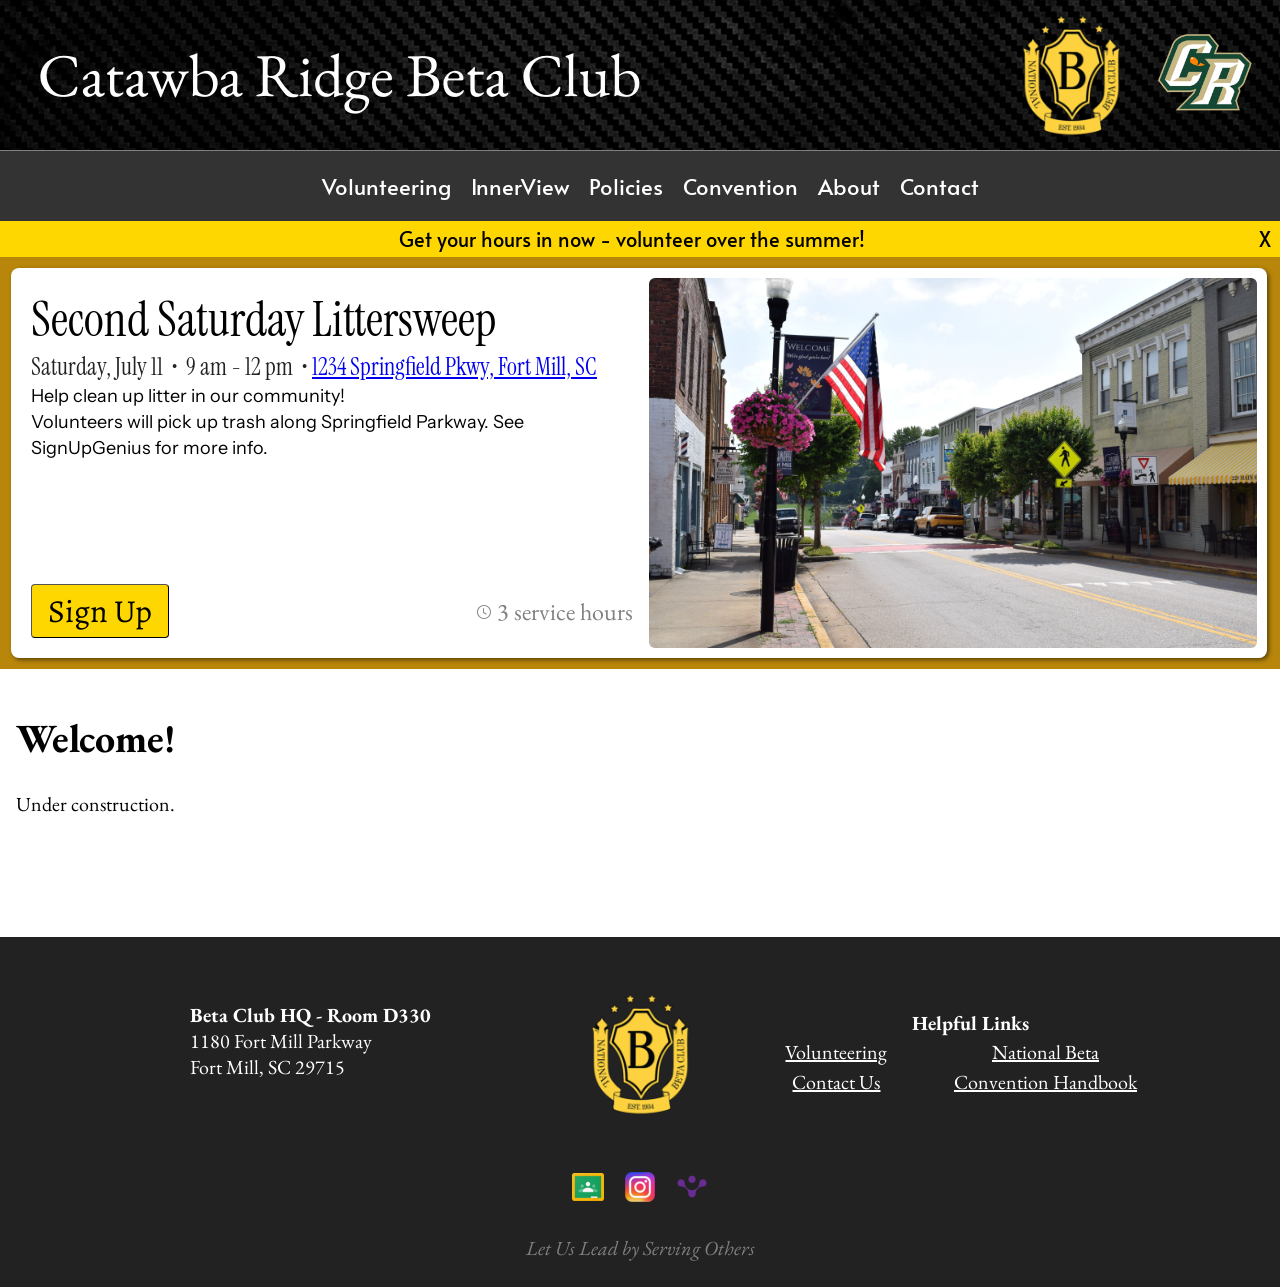
==== index.html @ 626cb4fb "add service opportunities list" ====
<!DOCTYPE html>
<html lang="en">
<head>
    <meta charset="UTF-8">
    <meta name="viewport" content="width=device-width, initial-scale=1.0">
    <meta name="description" content="Catawba Ridge High School Beta website">
    <meta name="author" content="Catawba Ridge HS Beta">
    <meta name="keywords" content="Beta, Volunteer, High School">
    <link rel="stylesheet" href="styles/mainstyle.css">
    <link rel="icon" type="image/png" href="/favicon-96x96.png" sizes="96x96" />
    <link rel="icon" type="image/svg+xml" href="/favicon.svg" />
    <link rel="shortcut icon" href="/favicon.ico" />
    <link rel="apple-touch-icon" sizes="180x180" href="/apple-touch-icon.png" />
    <meta name="apple-mobile-web-app-title" content="CR Beta" />
    <link rel="manifest" href="/site.webmanifest" />
    <title>CRHS Beta</title>
</head>
<body>        
    <div id="loading-bar-outer">
        <div id="loading-bar-inner"></div>
    </div>
    <!-- Header content -->
    <div id="header">
        <!-- Logos -->
        <div id="topheader">
                <img src="resources/images/sitebanner_logo.png" id="sitebanner">
                <!-- when a club logo / shield is designed, replace the sitelogo.png image file with it -->
                <a href="#" title="Home"><img src="resources/images/sitelogo.png" id="sitelogo"></a>
                <a href="#" id="title_home"><div id="home-clickable"></div></a>
            
            <a href="https://crhs.fortmillschools.org" target="_blank" id="crlogoouter" title="CRHS official site"><img src="resources/images/crlogo.png" id="crlogo"></a>
        </div>
        <!-- Navigation bar -->
        <nav class="navbar centered-items" id="topNav">
            <div id="hamburger"><a href="javascript:void(0);" onclick="showNavbarList()" id="hamburgerButton">&equiv;</a></div>
            <ul class="nav-list" id="topNavList">
                <li><a href="#volunteering">Volunteering</a></li>
                <li><a href="#innerview">InnerView</a></li>
                <li><a href="#policies">Policies</a></li>
                <li><a href="#convention">Convention</a></li>
                <li><a href="#about">About</a></li>
                <li><a href="#contact">Contact</a></li>
            </ul>
        </nav>
        <div id="announcement-banner">
            Get your hours in now - volunteer over the summer! <a href="javascript:void(0)" onclick="hideBanner()">X</a>
        </div>


    </div>

    <div id="photo-viewer-wrapper">
        <button onclick="photoViewerToggle()" class="photo-viewer-close">X</button>
        <div id="photo-viewer"></div>
    </div>

    <!-- main content -->
    <div id="content_wrapper"></div>
    <!-- end main content -->
    <!-- error explainer -->
    <div id="pageError">
        <h1>Sorry!</h1>
        <p id="pageErrorExplanation">
        </p>
    </div>
    <!-- end error explainer -->
    
    <!-- Footer -->
    <div id="footer">
        <div id="footer-content">
            <div id="footer-left" class="centered-items">
                <div>
                    <b>Beta Club HQ - Room D330</b><br>
                    <span>1180 Fort Mill Parkway</span><br>
                    <span>Fort Mill, SC 29715</span><br><br>
                </div>
            </div>
            <div id="footer-center">
                <img src="resources/images/sitelogo.png" height="150" width="123">
            </div>
            <div id="footer-right">
                <b>Helpful Links</b>
                <table>
                    <tr>
                        <td><a href="#volunteering">Volunteering</a></td>
                        <td><a href="https://betaclub.org" target="_blank">National Beta</a></td>
                    </tr>
                    <tr>
                        <td><a href="#contact">Contact Us</a></td>
                        <td><a href="https://support.betaclub.org/support/solutions/153000297080" target="_blank">Convention Handbook</a></td>
                    </tr>
                </table>
            </div>
            <div id="footer-bottom">
                <div class="centered-items">
                    <a href="https://classroom.google.com/" target="_blank"><img src="resources/images/classroom.png" height="32" width="32"></a>
                    <a href="https://instagram.com/crhs_beta/" target="_blank"><img src="resources/images/instagram.png" height="32" width="32"></a>
                    <a href="https://my.innerview.org/" target="_blank"><img src="resources/images/innerview.png" height="32" width="32"></a>
                </div>
                <br>
            <div id="footer-ending" title="v0002"><i>Let Us Lead by Serving Others</i></div><br>
            </div>
        </div>
    </div>

    <script src="scripts/spa.js"></script>
</body>
</html>
---- styles/mainstyle.css ----
@import url('https://fonts.googleapis.com/css2?family=Alata&family=Alegreya:ital,wght@0,400..900;1,400..900&family=EB+Garamond:ital,wght@0,400..800;1,400..800&family=Instrument+Sans:ital,wght@0,400..700;1,400..700&family=Instrument+Serif:ital@0;1&display=swap');

body, html {
    font-family: "EB Garamond", sans-serif;
    font-size: 20px;
    background-color: white;
    color: black;
    margin: 0;
    padding: 0;
    height: 100%;
    width: 100%;
    scroll-behavior: smooth;
}


#content_wrapper {
    height: calc(100% - 220px);
    width: 100%;
    margin: 0;
    padding: 0;
}

.content {
    margin: 8px;
    padding: 8px;
}

.centered-items {
    display: flex;
    justify-content: center;
    align-items: center;
}

#header {
    display: block;
    position: sticky;
    top: 0px;
    user-select: none;
    z-index: 99;
}

#topheader {
    display: flex;
    height: 150px;
    border-bottom: 1px solid gray;
    justify-content: left;
    align-items: center;
    background-image: url("../resources/images/sitebanner_repeat.png");
    background-size: auto 150px;
    background-repeat: repeat-x;
    overflow-x: hidden;
}

#sitebanner {
    display: flex;
    height: 150px;
    width: 1920px;
    margin-left: 10px;
    transition: 0.4s;
    z-index: 0;
}

#home-clickable {
    display: block;
    position: fixed;
    z-index: 1;
    height: 90px;
    width: 625px;
    top: 35px;
    left: 25px;
}

#sitelogo {
    position: absolute;
    left: calc(100% - 270px);
    top: 0px;
    height: 150px;
    width: 123px;
    transition: 0.4s;
}

#crlogoouter {
    position: absolute;
    right: 10px;
    transition: 0.4s;
}

#crlogoouter img {
    height: 125px;
    width: 125px;
    transition: 0.4s;
}

#photo-viewer-wrapper {
    position: fixed;
    top: 0;
    left: 0;
    display: none;
    height: 100%;
    width: 100%;
    background-color: rgba(0,0,0,0.75);
    z-index: 101;
    transition: 0.15s;
}

#photo-viewer {
    height: 75%;
    width: 75%;
    background-size: contain;
    background-repeat: no-repeat;
    background-position: center;
    display: block;
    position: fixed;
    left: 12.5%;
    top: 12.5%;
}

.photo-viewer-close {
    display: block;
    position: fixed;
    right: 20px;
    top: 20px;
    font-size: 32px;
    color: white;
    background: none;
    border: none;
    cursor: pointer;
    font-family: "Instrument Sans", sans-serif;
    border-radius: 4px;
    transition: 0.2s ease-in-out;
}

.photo-viewer-close:hover {
    color: black;
    background-color: white;
}

.navbar {
    background: #333;
    background-blend-mode: darken;
    background-size: cover;
    color: white;
    padding: 10px 0px;
    font-family: "Alata", sans-serif;
    font-width: 0.75px;
    height: 50px;
    bottom: 0px;
}

.nav-list {
    display: flex;
    list-style: none;
    transition: 0.2s ease-in-out;
}

.nav-list li {
    margin-right: 20px;
    margin-left: 0px;
}

.nav-list li a {
    text-decoration: none;
    color: white;
    font-size: 22px;
    transition: color 0.15s ease-in-out;
}

.nav-list li a:hover, .nav-list li a.curr, #hamburger a:hover {
    color: #ffd700;
}

a.curr {
    pointer-events: none;
}

#hamburger {
    display: none;
    font-size: 36px;
    transition: color 0.15s ease-in-out;
    margin-right: auto;
    margin-left: 15px;
    cursor: pointer;
}

#hamburger a {
    text-decoration: none;
    color: white;
}

#loading-bar-outer {
    display: block;
    height: 3px;
    width: 100%;
    overflow-x: hidden;
    z-index: 100;
    position: absolute;
    top: 0px;
    left: 0px;
}

#loading-bar-inner {
    display: none;
    position: relative;
    height: 3px;
    width: 0;
    background-color: gold;
    animation: loading 3s infinite;
    opacity: 1;
    transition: 0.2s;
}

@keyframes loading {
    0% {
        width: 0;
        left: 0;
    }
    50% {
        width: 50%;
    }
    100% {
        left: 100%;
    }
}

#announcement-banner {
    display: block;
    width: calc(100% - 8px);
    background-color: gold;
    padding: 4px;
    font-family: "Alata", sans-serif;
    text-align: center;
    font-weight: 300;
}

#announcement-banner a {
    text-decoration: none;
    color: black;
    float: right;
    margin-right: 5px;
}

#innerviewframe {
    height: 100%;
    width: 100%;
    border: none;
}

#pageError {
    display: flex;
    margin: auto;
}

#footer {
    background-color: #222;
    display: block;
    color: white;
    height: 350px;
}

#footer-content {
    display: grid;
    grid-template-columns: 40fr 20fr 40fr;
    grid-template-rows: 85fr 15fr;
    grid-template-areas:
        "left-footer center-footer right-footer"
        "bottom-footer bottom-footer bottom-footer";
    height: 100%;
    width: 100%;
    max-width: 1100px;
    margin: auto;
}

#footer-left, #footer-center, #footer-right {
    display: flex;
    padding: 10px;
}

#footer-bottom {
    grid-area: bottom-footer;
}

#footer-bottom .centered-items a {
    margin: 0px 10px 0px 10px;
}

#footer-ending {
    text-align: center;
    text-decoration: italic;
    color: gray;
}

#footer-left {
    padding: 6px 20px 6px 20px;
    grid-area: left-footer;
}

#footer-center {
    grid-area: center-footer;
}

#footer-center img {
    display: flex;
    margin: auto;
}

#footer-right {
    display: flex;
    justify-content: center;
    align-items: center;
    flex-direction: column;
    grid-area: right-footer;
}

#footer-right table {
    width: 100%;
    text-align: center;
    max-width: 450px;
}

#footer-right a {
    color: white;
}

.gray {
    color: gray;
}

.fade {
    opacity: 0;
}

@media only screen and (max-width: 960px) {
    #topheader {
        height: 75px;
        overflow: hidden;
    }
    #sitelogo {
        left: calc(50% - 61.5px);
    }
    #crlogoouter {
        right: calc(50% - 62.5px);
    }
    #crlogoouter img {
        height: 62.5px;
        width: 62.5px;
    }
    #sitelogo {
        height: 75px;
        width: 61.5px;
    }
    #sitebanner {
        opacity: 0;
    }
    .navbar {
        height: auto;
        flex-direction: column;
    }
    .nav-list {
        flex-direction: column;
        position: fixed;
        left: -100%;
        width: 100%;
        top: 125px;
        padding: 0px;
        background-color: #333;
        overflow-y: auto;
        max-height: calc(100% - 200px);
    }
    .nav-list.shown {
        left: 0%;
    }
    .nav-list li {
        margin: 20px 30px 30px 30px;
    }
    #hamburger {
        display: flex;
        margin-left: 25px;
    }
    #footer {
        height: auto;
    }
    #footer-content {
        display: grid;
        grid-template-columns: auto;
        grid-template-rows: auto auto;
        grid-template-areas:
            "center-footer"
            "left-footer"
            "right-footer"
            "bottom-footer";
    }
    #content-wrapper {
        height: calc(100% - 125px);
    }
}
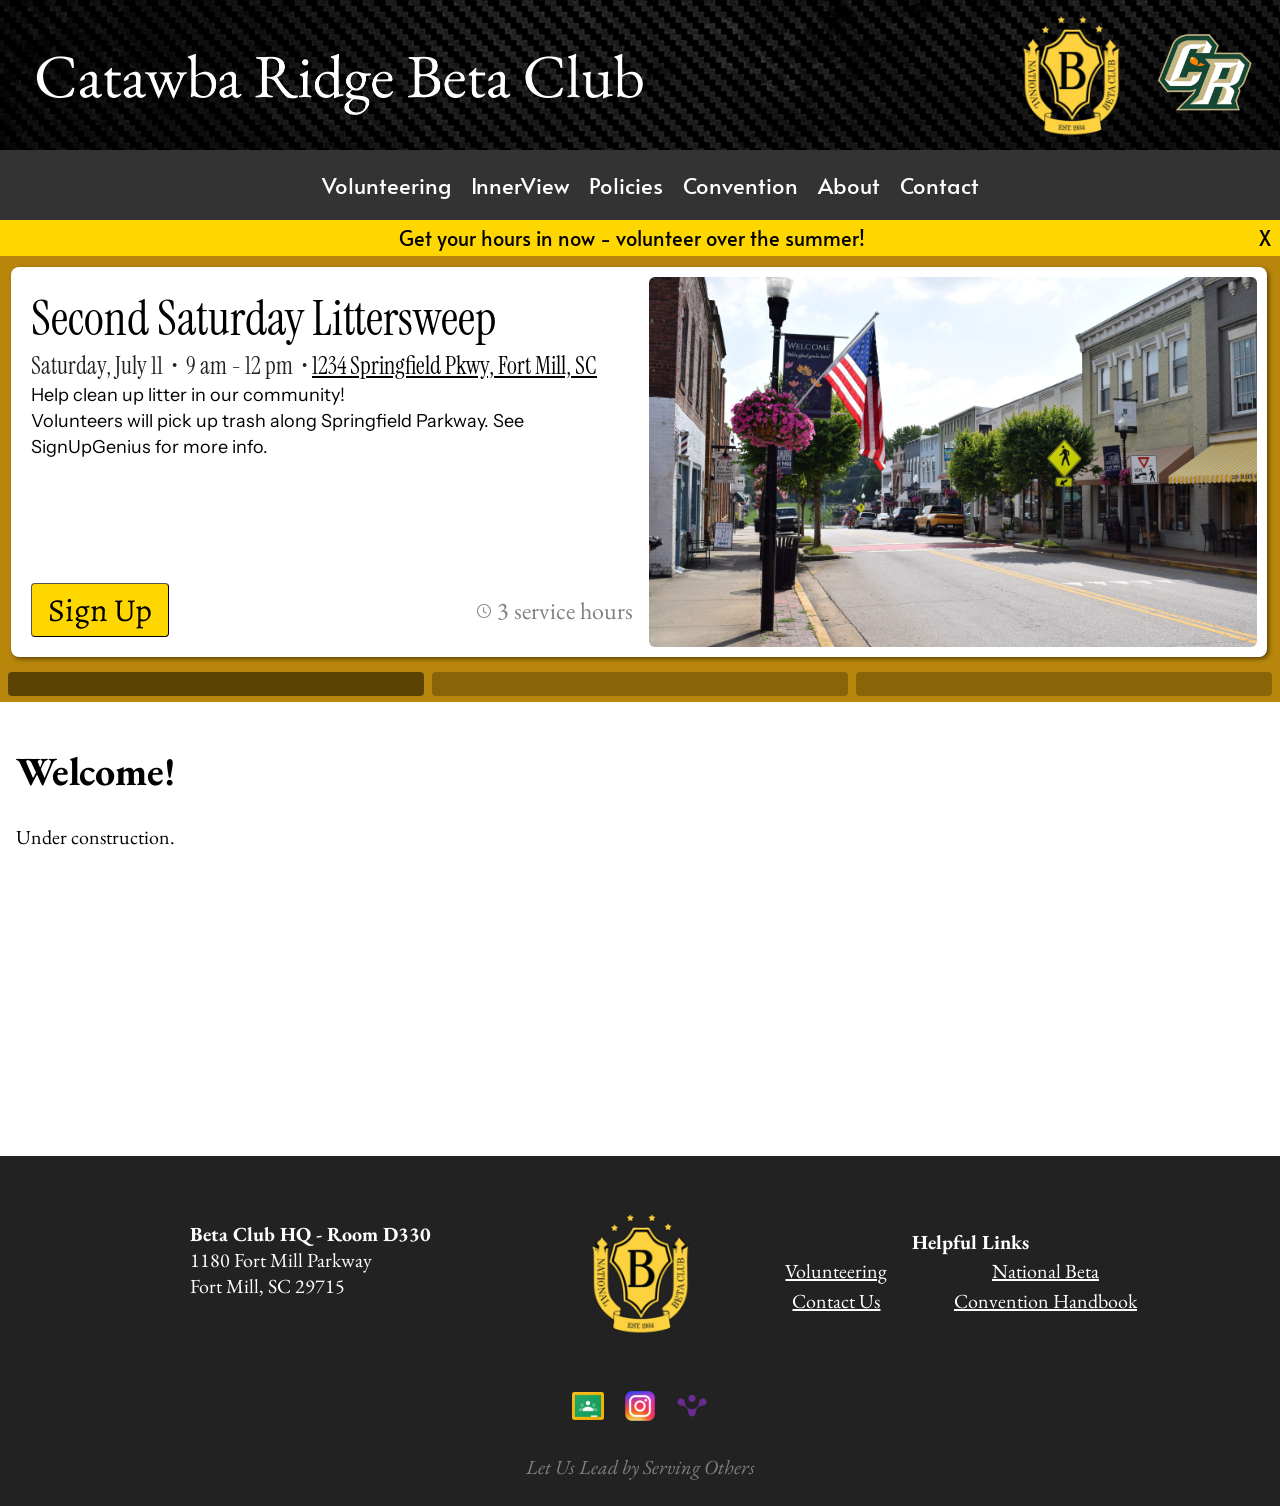
==== commit 0e96491f: "restyle header and formatting" ====
--- a/index.html
+++ b/index.html
@@ -23,7 +23,7 @@
     <div id="header">
         <!-- Logos -->
         <div id="topheader">
-                <img src="resources/images/sitebanner_logo.png" id="sitebanner">
+                <img src="resources/images/sitebanner_text.png" id="sitebanner">
                 <!-- when a club logo / shield is designed, replace the sitelogo.png image file with it -->
                 <a href="#" title="Home"><img src="resources/images/sitelogo.png" id="sitelogo"></a>
                 <a href="#" id="title_home"><div id="home-clickable"></div></a>
--- a/styles/mainstyle.css
+++ b/styles/mainstyle.css
@@ -14,7 +14,8 @@
 
 
 #content_wrapper {
-    height: calc(100% - 220px);
+    height: auto;
+    min-height: 100%;
     width: 100%;
     margin: 0;
     padding: 0;
@@ -33,29 +34,30 @@
 
 #header {
     display: block;
-    position: sticky;
-    top: 0px;
     user-select: none;
     z-index: 99;
+    width: 100%;
 }
 
 #topheader {
     display: flex;
     height: 150px;
-    border-bottom: 1px solid gray;
     justify-content: left;
     align-items: center;
     background-image: url("../resources/images/sitebanner_repeat.png");
     background-size: auto 150px;
     background-repeat: repeat-x;
     overflow-x: hidden;
+    transition: height 0.4s;
 }
 
 #sitebanner {
-    display: flex;
+    display: block;
+    position: absolute;
+    top: 0px;
+    left: 8px;
     height: 150px;
-    width: 1920px;
-    margin-left: 10px;
+    width: 662.5px;
     transition: 0.4s;
     z-index: 0;
 }
@@ -76,19 +78,20 @@
     top: 0px;
     height: 150px;
     width: 123px;
-    transition: 0.4s;
+    transition: height 0.4s, width 0.4s, left 0.4s;
 }
 
 #crlogoouter {
     position: absolute;
     right: 10px;
-    transition: 0.4s;
+    top: 10px;
+    transition: right 0.4s;
 }
 
 #crlogoouter img {
     height: 125px;
     width: 125px;
-    transition: 0.4s;
+    transition: height 0.4s, width 0.4s;
 }
 
 #photo-viewer-wrapper {
@@ -100,7 +103,7 @@
     width: 100%;
     background-color: rgba(0,0,0,0.75);
     z-index: 101;
-    transition: 0.15s;
+    transition: opacity 0.15s;
 }
 
 #photo-viewer {
@@ -127,7 +130,7 @@
     cursor: pointer;
     font-family: "Instrument Sans", sans-serif;
     border-radius: 4px;
-    transition: 0.2s ease-in-out;
+    transition: color 0.2s background-color 0.2s;
 }
 
 .photo-viewer-close:hover {
@@ -140,11 +143,13 @@
     background-blend-mode: darken;
     background-size: cover;
     color: white;
-    padding: 10px 0px;
+    padding: 10px 0px 10px 0px;
     font-family: "Alata", sans-serif;
-    font-width: 0.75px;
     height: 50px;
     bottom: 0px;
+    display: flex;
+    width: 100%;
+    height: 50px;
 }
 
 .nav-list {
@@ -205,8 +210,6 @@
     width: 0;
     background-color: gold;
     animation: loading 3s infinite;
-    opacity: 1;
-    transition: 0.2s;
 }
 
 @keyframes loading {
@@ -330,14 +333,8 @@
 }
 
 @media only screen and (max-width: 960px) {
-    #topheader {
-        height: 75px;
-        overflow: hidden;
-    }
-    #sitelogo {
-        left: calc(50% - 61.5px);
-    }
     #crlogoouter {
+        top: 75px;
         right: calc(50% - 62.5px);
     }
     #crlogoouter img {
@@ -347,9 +344,15 @@
     #sitelogo {
         height: 75px;
         width: 61.5px;
+        top: 67px;
+        left: calc(50% - 61.5px);
     }
     #sitebanner {
-        opacity: 0;
+        top: 5px;
+        height: 75px;
+        width: 331.25px;
+        left: calc(50% - 165.625px);
+        margin-left: 0;
     }
     .navbar {
         height: auto;
@@ -357,10 +360,10 @@
     }
     .nav-list {
         flex-direction: column;
-        position: fixed;
+        position: absolute;
         left: -100%;
         width: 100%;
-        top: 125px;
+        top: 199px;
         padding: 0px;
         background-color: #333;
         overflow-y: auto;
@@ -389,7 +392,4 @@
             "right-footer"
             "bottom-footer";
     }
-    #content-wrapper {
-        height: calc(100% - 125px);
-    }
 }
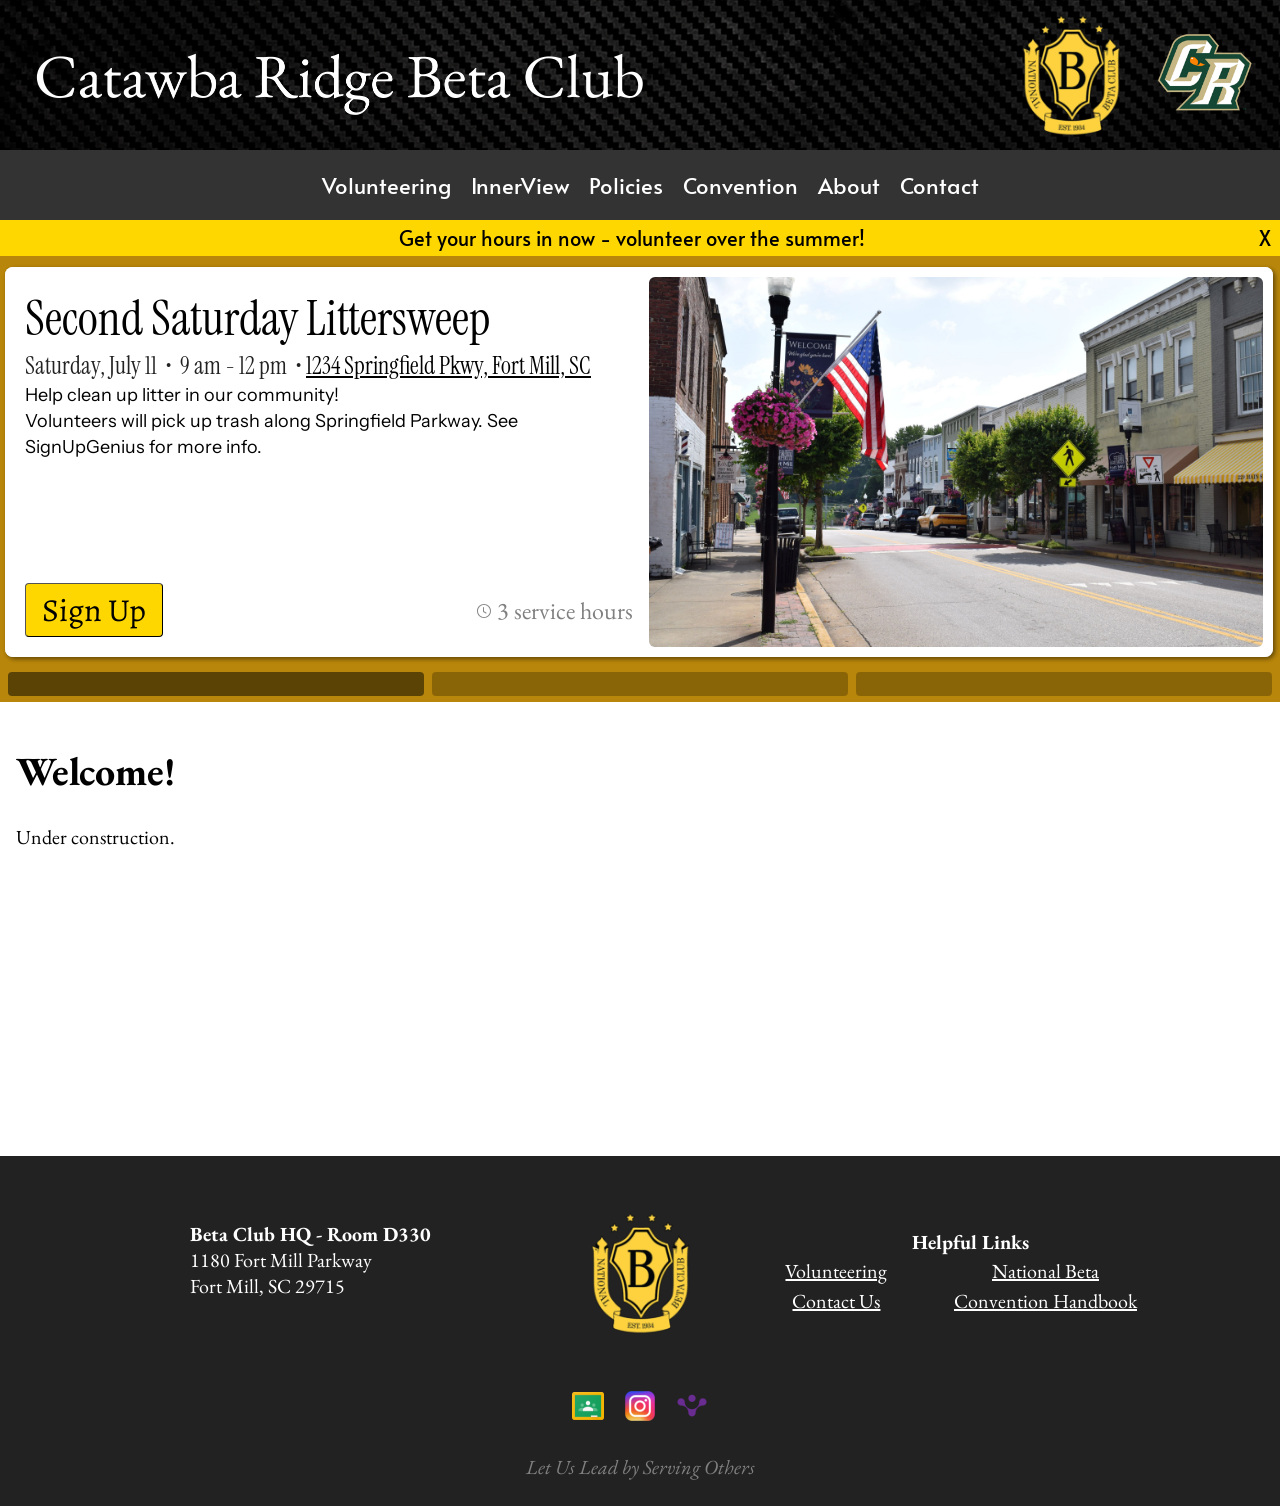
==== commit dcad7718: "cleanup folders, move icons and dev files" ====
--- a/index.html
+++ b/index.html
@@ -7,10 +7,10 @@
     <meta name="author" content="Catawba Ridge HS Beta">
     <meta name="keywords" content="Beta, Volunteer, High School">
     <link rel="stylesheet" href="styles/mainstyle.css">
-    <link rel="icon" type="image/png" href="/favicon-96x96.png" sizes="96x96" />
-    <link rel="icon" type="image/svg+xml" href="/favicon.svg" />
-    <link rel="shortcut icon" href="/favicon.ico" />
-    <link rel="apple-touch-icon" sizes="180x180" href="/apple-touch-icon.png" />
+    <link rel="icon" type="image/png" href="resources/favicons/favicon-96x96.png" sizes="96x96" />
+    <link rel="icon" type="image/svg+xml" href="resources/favicons/favicon.svg" />
+    <link rel="shortcut icon" href="resources/favicons/favicon.ico" />
+    <link rel="apple-touch-icon" sizes="180x180" href="resources/favicons/apple-touch-icon.png" />
     <meta name="apple-mobile-web-app-title" content="CR Beta" />
     <link rel="manifest" href="/site.webmanifest" />
     <title>CRHS Beta</title>
--- a/styles/mainstyle.css
+++ b/styles/mainstyle.css
@@ -156,6 +156,7 @@
     display: flex;
     list-style: none;
     transition: 0.2s ease-in-out;
+    z-index: 100;
 }
 
 .nav-list li {
@@ -330,7 +331,13 @@
 
 .fade {
     opacity: 0;
-}
+    pointer-events: none;
+}
+
+.fadeIn {
+    opacity: 1;
+}
+
 
 @media only screen and (max-width: 960px) {
     #crlogoouter {
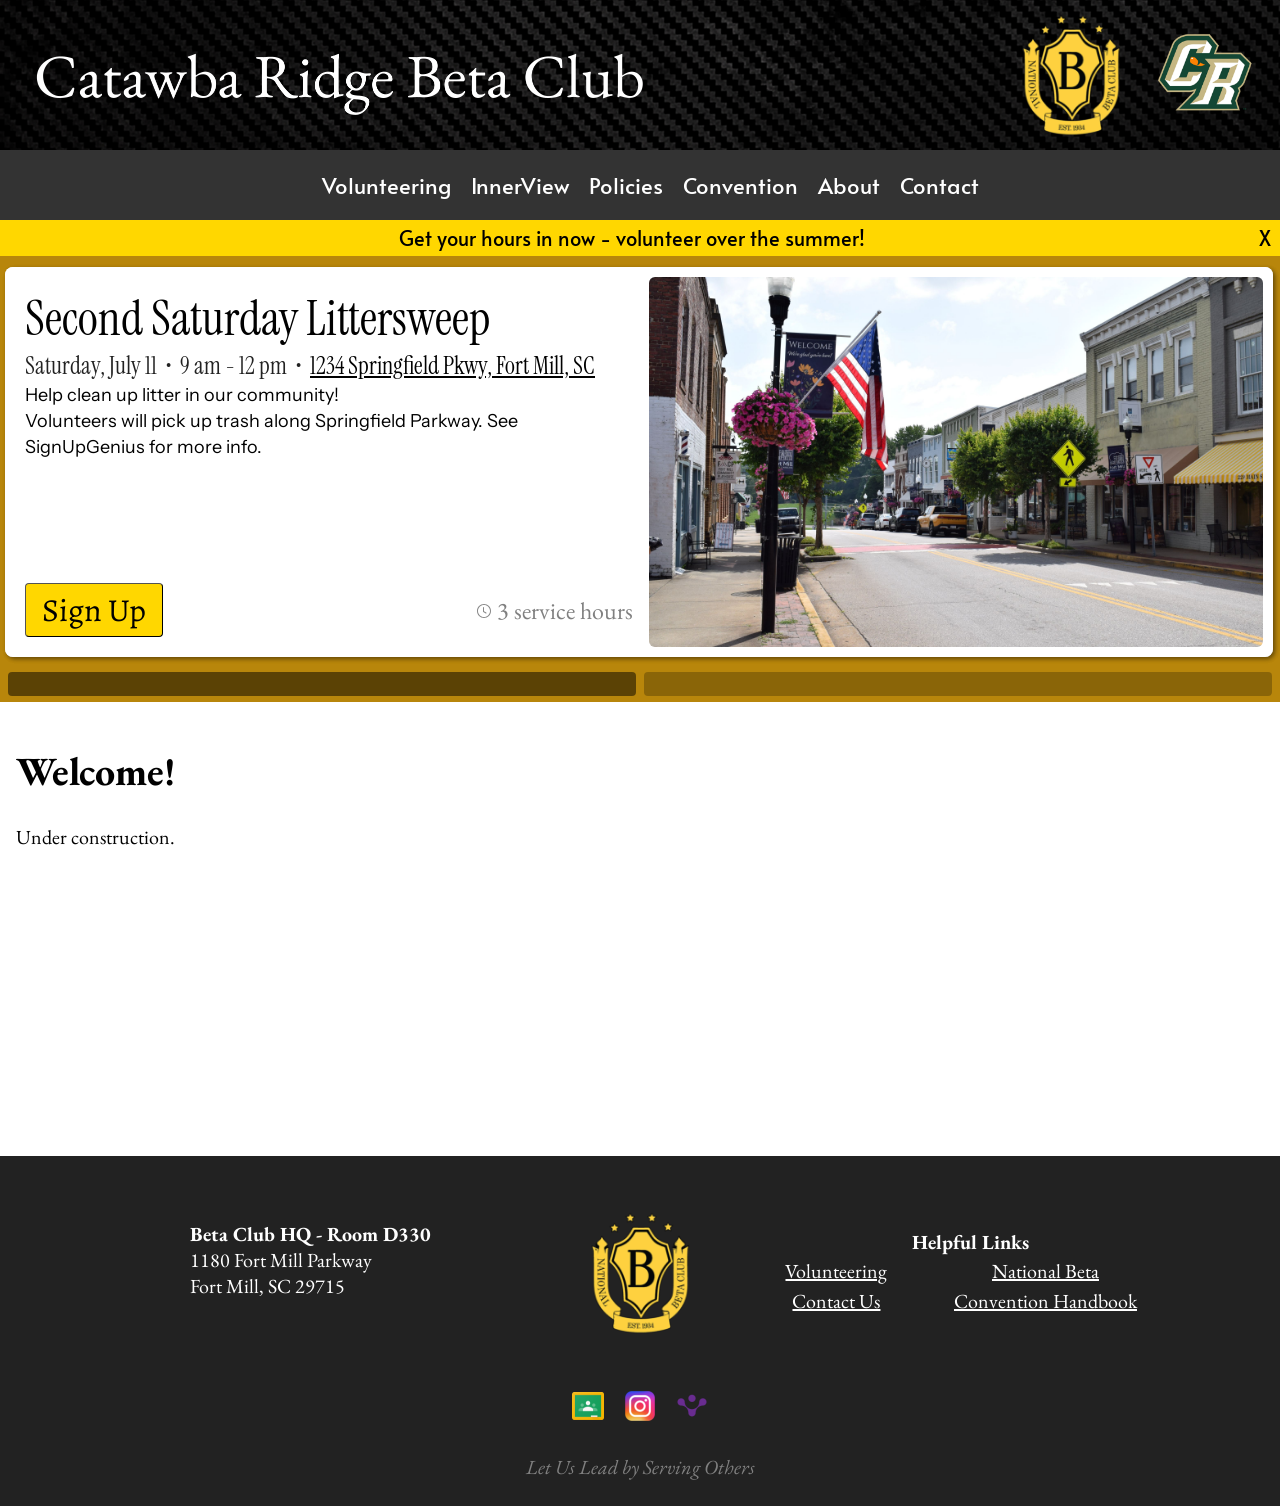
==== commit 93cff8b7: "dynamically load opportunities from json" ====
--- a/index.html
+++ b/index.html
@@ -30,7 +30,7 @@
             
             <a href="https://crhs.fortmillschools.org" target="_blank" id="crlogoouter" title="CRHS official site"><img src="resources/images/crlogo.png" id="crlogo"></a>
         </div>
-        <!-- Navigation bar -->
+        <!-- Navigation bar --> <!-- future todo: sticky position on scroll -->
         <nav class="navbar centered-items" id="topNav">
             <div id="hamburger"><a href="javascript:void(0);" onclick="showNavbarList()" id="hamburgerButton">&equiv;</a></div>
             <ul class="nav-list" id="topNavList">
@@ -43,7 +43,7 @@
             </ul>
         </nav>
         <div id="announcement-banner">
-            Get your hours in now - volunteer over the summer! <a href="javascript:void(0)" onclick="hideBanner()">X</a>
+            <span id="announcement"></span> <a href="javascript:void(0)" onclick="hideBanner()">X</a>
         </div>
 
 
@@ -98,7 +98,7 @@
                     <a href="https://my.innerview.org/" target="_blank"><img src="resources/images/innerview.png" height="32" width="32"></a>
                 </div>
                 <br>
-            <div id="footer-ending" title="v0002"><i>Let Us Lead by Serving Others</i></div><br>
+            <div id="footer-ending" title="site data not loaded"><i>Let Us Lead by Serving Others</i></div><br>
             </div>
         </div>
     </div>
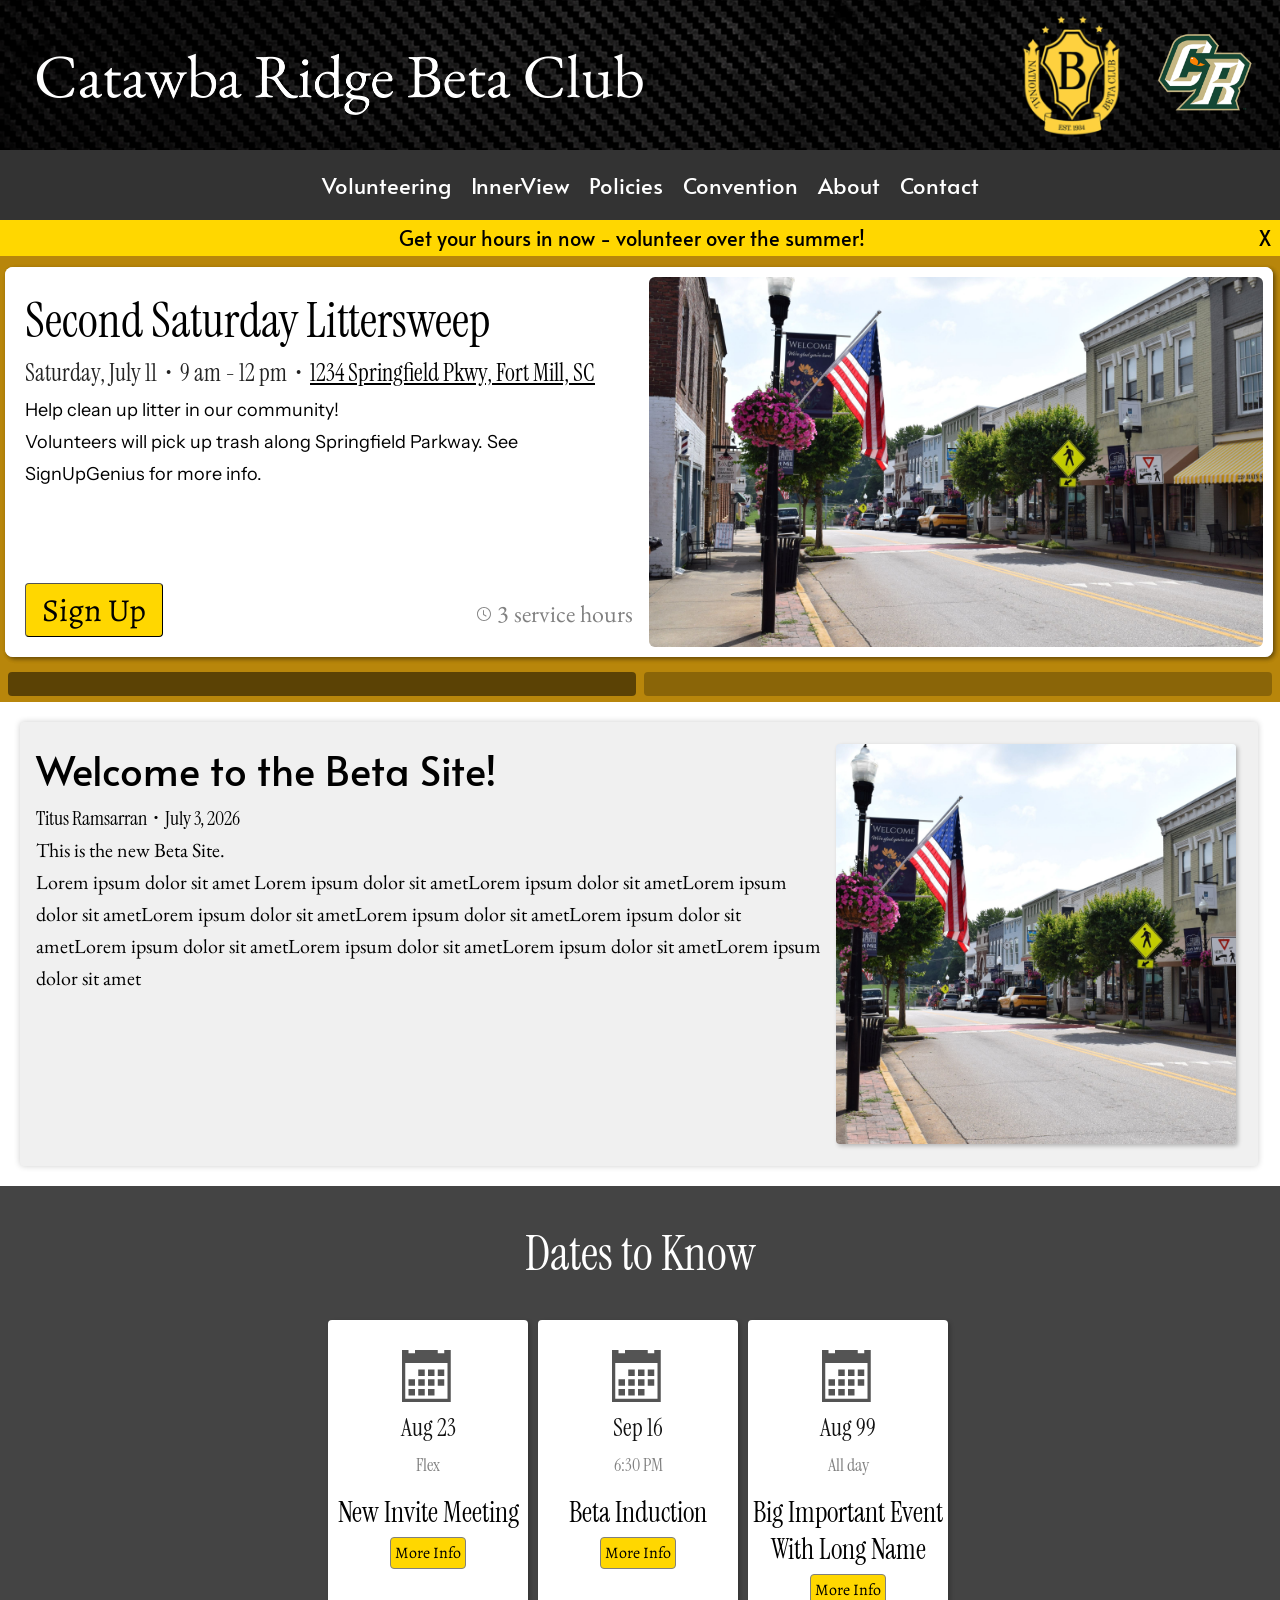
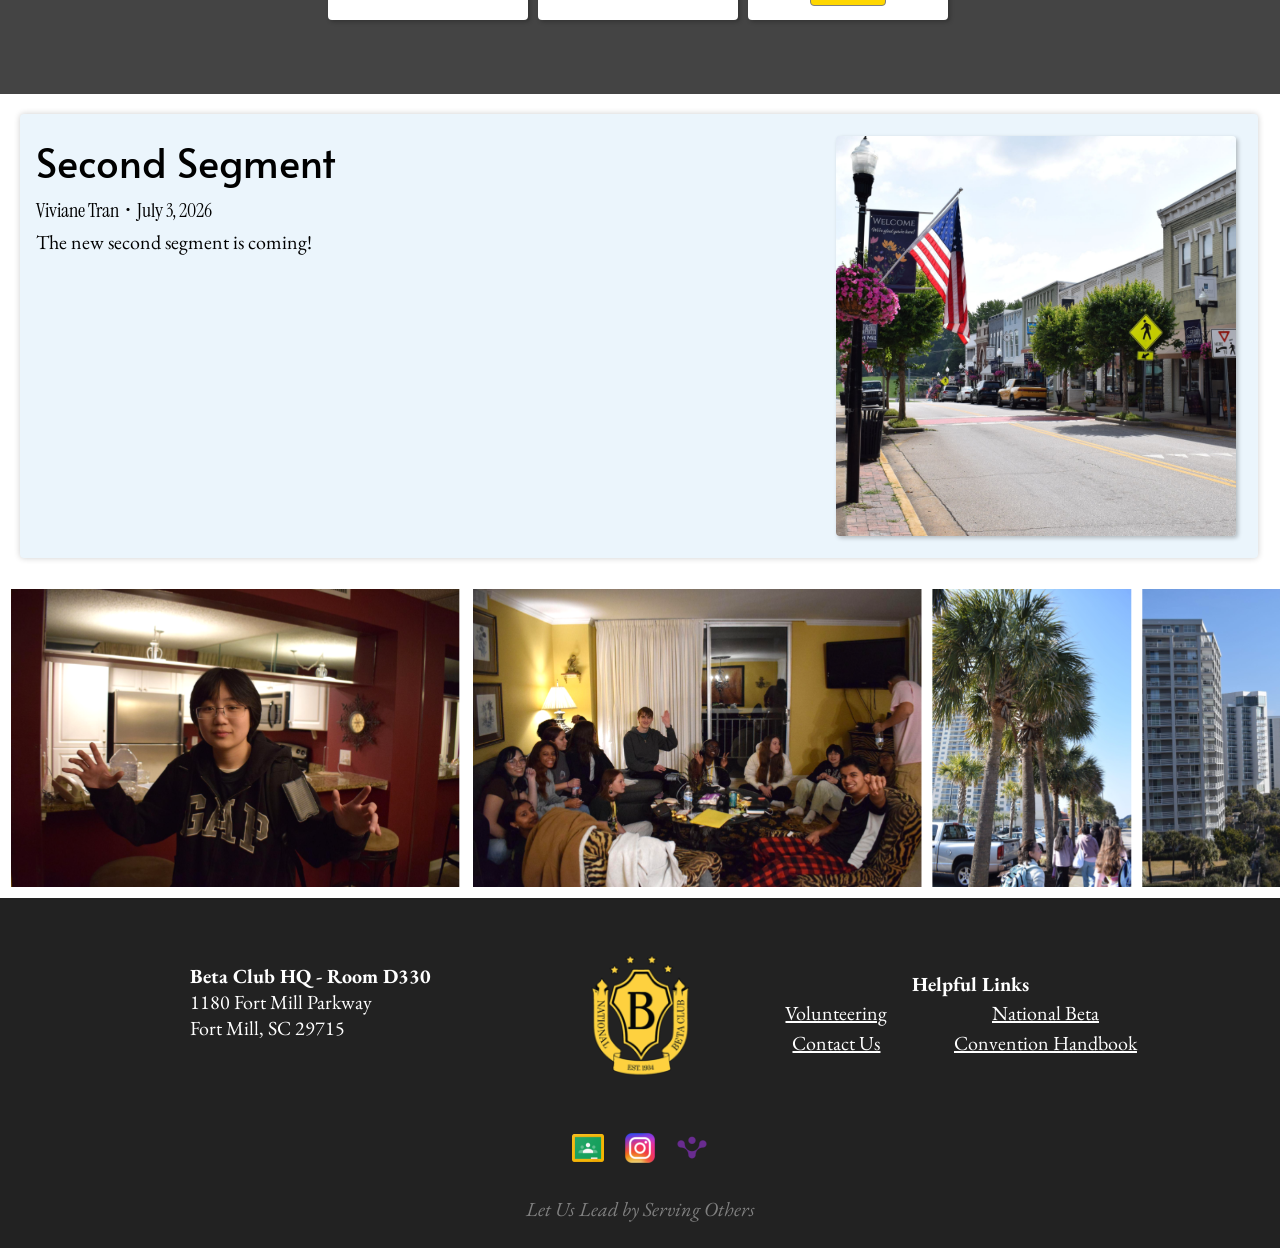
==== commit 0a317a13: "finish dates to know, add detail section, add second newsletter segment, add event highlight scrolle" ====
--- a/index.html
+++ b/index.html
@@ -49,9 +49,20 @@
 
     </div>
 
-    <div id="photo-viewer-wrapper">
-        <button onclick="photoViewerToggle()" class="photo-viewer-close">X</button>
+    <div id="photo-viewer-wrapper" class="overlay-wrapper">
+        <div class="behind-close" onclick="photoViewerToggle()"></div>
+        <button onclick="photoViewerToggle()" class="overlay-close">X</button>
         <div id="photo-viewer"></div>
+    </div>
+
+    <div id="details-window-wrapper" class="overlay-wrapper">
+        <div class="behind-close" onclick="detailsWindowToggle()"></div>
+        <div class="centered-items" id="details-flexbox">
+            <button onclick="detailsWindowToggle()" class="overlay-close">X</button>
+            <div id="details-window">
+                <div class="content" style="text-align: center"></div>
+            </div>
+        </div>
     </div>
 
     <!-- main content -->
--- a/styles/mainstyle.css
+++ b/styles/mainstyle.css
@@ -94,7 +94,7 @@
     transition: height 0.4s, width 0.4s;
 }
 
-#photo-viewer-wrapper {
+.overlay-wrapper {
     position: fixed;
     top: 0;
     left: 0;
@@ -106,36 +106,103 @@
     transition: opacity 0.15s;
 }
 
+#details-flexbox {
+    height: 100%;
+    width: 100%;
+}
+
 #photo-viewer {
-    height: 75%;
-    width: 75%;
+    height: 90%;
+    width: 90%;
     background-size: contain;
     background-repeat: no-repeat;
     background-position: center;
     display: block;
     position: fixed;
-    left: 12.5%;
-    top: 12.5%;
-}
-
-.photo-viewer-close {
+    left: 5%;
+    top: 5%;
+    z-index: 2;
+}
+
+.overlay-close {
     display: block;
     position: fixed;
     right: 20px;
     top: 20px;
     font-size: 32px;
     color: white;
-    background: none;
+    background: #333;
     border: none;
     cursor: pointer;
     font-family: "Instrument Sans", sans-serif;
     border-radius: 4px;
-    transition: color 0.2s background-color 0.2s;
-}
-
-.photo-viewer-close:hover {
+    transition: 0.2s;
+    z-index: 2;
+}
+
+.overlay-close:hover {
     color: black;
     background-color: white;
+}
+
+.behind-close {
+    height: 100%;
+    width: 100%;
+    display: block;
+    position: fixed;
+    top: 0;
+    left: 0;
+    z-index: 1;
+}
+
+#details-window {
+    height: 50%;
+    width: 50%;
+    max-height: 400px;
+    min-height: 300px;
+    min-width: 800px;
+    display: flex;
+    justify-content: center;
+    align-items: center;
+    background-color: white;
+    border-radius: 8px;
+    line-height: 1.4;
+    z-index: 2;
+}
+
+.details-date {
+    font-weight: bold;
+}
+
+.details-date::before, .details-location::before {
+    content: "";
+    display: inline-block;
+    width: 16px;
+    height: 16px;
+    background-size: contain;
+    background-position: center;
+    margin-right: 6px;
+}
+
+.details-date::before {
+    background-image: url("../resources/images/calendar.svg");
+}
+
+.details-location::before {
+    background-image: url("../resources/images/location.svg");
+}
+
+
+#details-window .content {
+    padding-left: 24px;
+    padding-right: 24px;
+}
+
+#details-window h1 {
+    font-family: "Instrument Serif";
+    font-weight: normal;
+    font-size: 48px;
+    margin-top: 0px;
 }
 
 .navbar {
@@ -399,4 +466,19 @@
             "right-footer"
             "bottom-footer";
     }
+    #photo-viewer {
+        height: 90%;
+        width: 90%;
+        top: 5%;
+        left: 5%;
+    }
+    #details-window {
+        width: 85%;
+        height: 85%;
+        min-height: 0px;
+        max-height: 600px;
+        min-width: 0px;
+        max-width: 800px;
+        top: 5%;
+    }
 }
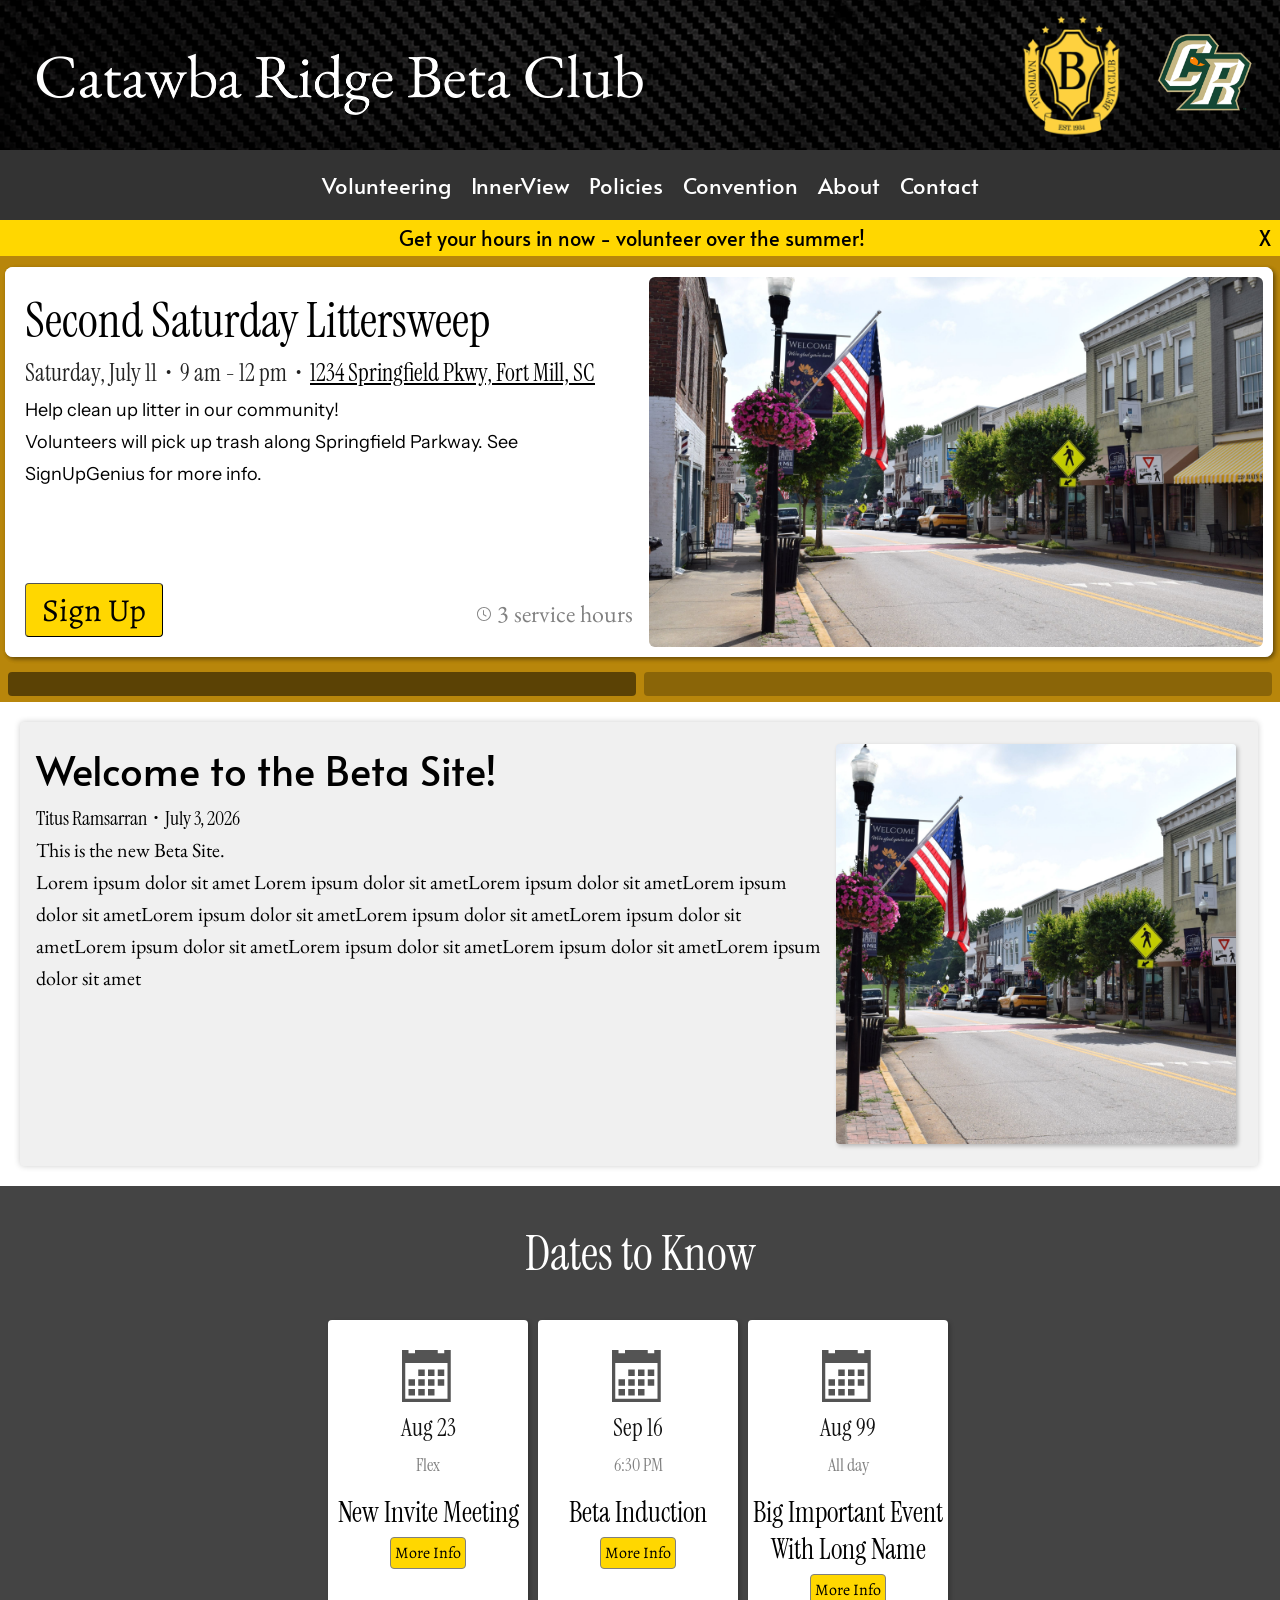
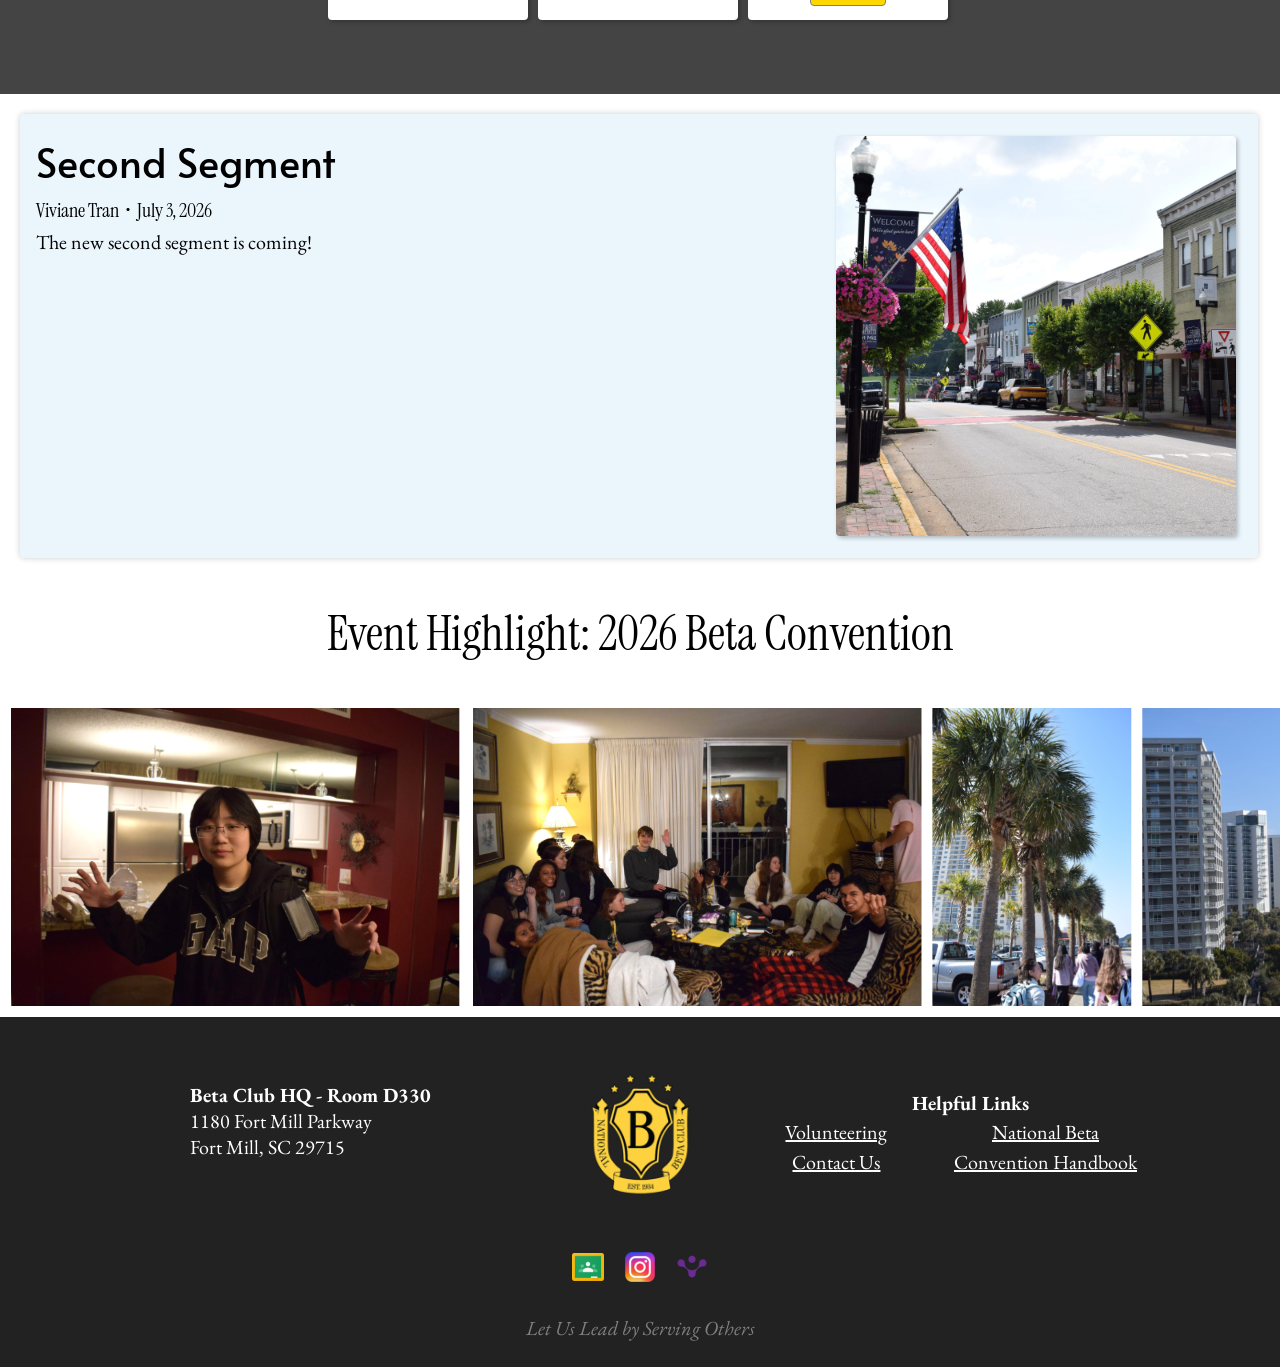
==== commit 5b6e0b7f: "fix url typos" ====
--- a/index.html
+++ b/index.html
@@ -12,7 +12,7 @@
     <link rel="shortcut icon" href="resources/favicons/favicon.ico" />
     <link rel="apple-touch-icon" sizes="180x180" href="resources/favicons/apple-touch-icon.png" />
     <meta name="apple-mobile-web-app-title" content="CR Beta" />
-    <link rel="manifest" href="/site.webmanifest" />
+    <link rel="manifest" href="site.webmanifest" />
     <title>CRHS Beta</title>
 </head>
 <body>        
--- a/styles/mainstyle.css
+++ b/styles/mainstyle.css
@@ -10,6 +10,89 @@
     height: 100%;
     width: 100%;
     scroll-behavior: smooth;
+}
+
+.service-hour-pdf {
+    width: 100%;
+    height: auto;
+    display: block;
+    box-shadow: 0px 0px 2px 2px rgba(0,0,0,0.25);
+    transition: box-shadow 0.2s;
+}
+
+.service-hour-pdf:hover {
+    box-shadow: 0px 0px 3px 3px rgba(0,0,0,0.25);
+}
+
+.bgheader {
+    height: 500px;
+    width: 100%;
+    color: white;
+    position: relative;
+}
+
+.bgheader::before {
+    content: "";
+    position: absolute;
+    top: 0;
+    left: 0;
+    width: 100%;
+    height: 100%;
+    background-attachment: fixed;
+    background-position: center;
+    background-repeat: no-repeat;
+    background-size: cover;
+    filter: brightness(50%);
+}
+
+.bgheader-label {
+    position: relative;
+    display: flex;
+    align-items: center;
+    justify-content: center;
+    text-align: center;
+    height: 100%;
+}
+
+.bgheader-label h1 {
+    font-size: 120px;
+    font-family: "Alata", sans-serif;
+    font-weight: normal;
+    margin: 0;
+
+}
+
+.segment {
+    height: auto;
+    width: 100%;
+    display: flex;
+}
+
+.segment .segment-left, .segment.flip .segment-right {
+    background-color: rgb(240, 240, 240);
+}
+
+.segment .segment-right, .segment.flip .segment-left {
+    background-color: white;
+}
+
+
+.segment-left h1 {
+    margin: 0;
+    font-family: "Alata", sans-serif;
+    font-size: 48px;
+    font-weight: normal;
+}
+
+.segment-left, .segment-right {
+    width: calc(50% - 48px);
+    display: flex;
+    align-items: center;
+    justify-content: center;
+    font-size: 24px;
+    line-height: 1.4;
+    padding: 96px 24px 96px 24px;
+    text-align: center;
 }
 
 
@@ -481,4 +564,23 @@
         max-width: 800px;
         top: 5%;
     }
+    .bgheader-label h1 {
+        font-size: 13vw;
+    }
+    .segment {
+        flex-direction: column;
+    }
+    .segment-left {
+        border-top: 1px solid gray;
+    }
+    .segment-left, .segment-right {
+        width: calc(100% - 12px);
+        padding: 96px 6px 96px 6px;
+    }
+    .bgheader::before {
+        background-attachment: scroll;
+    }
+    .service-hour-pdf {
+        width: calc(100% - 2px);
+    }
 }
